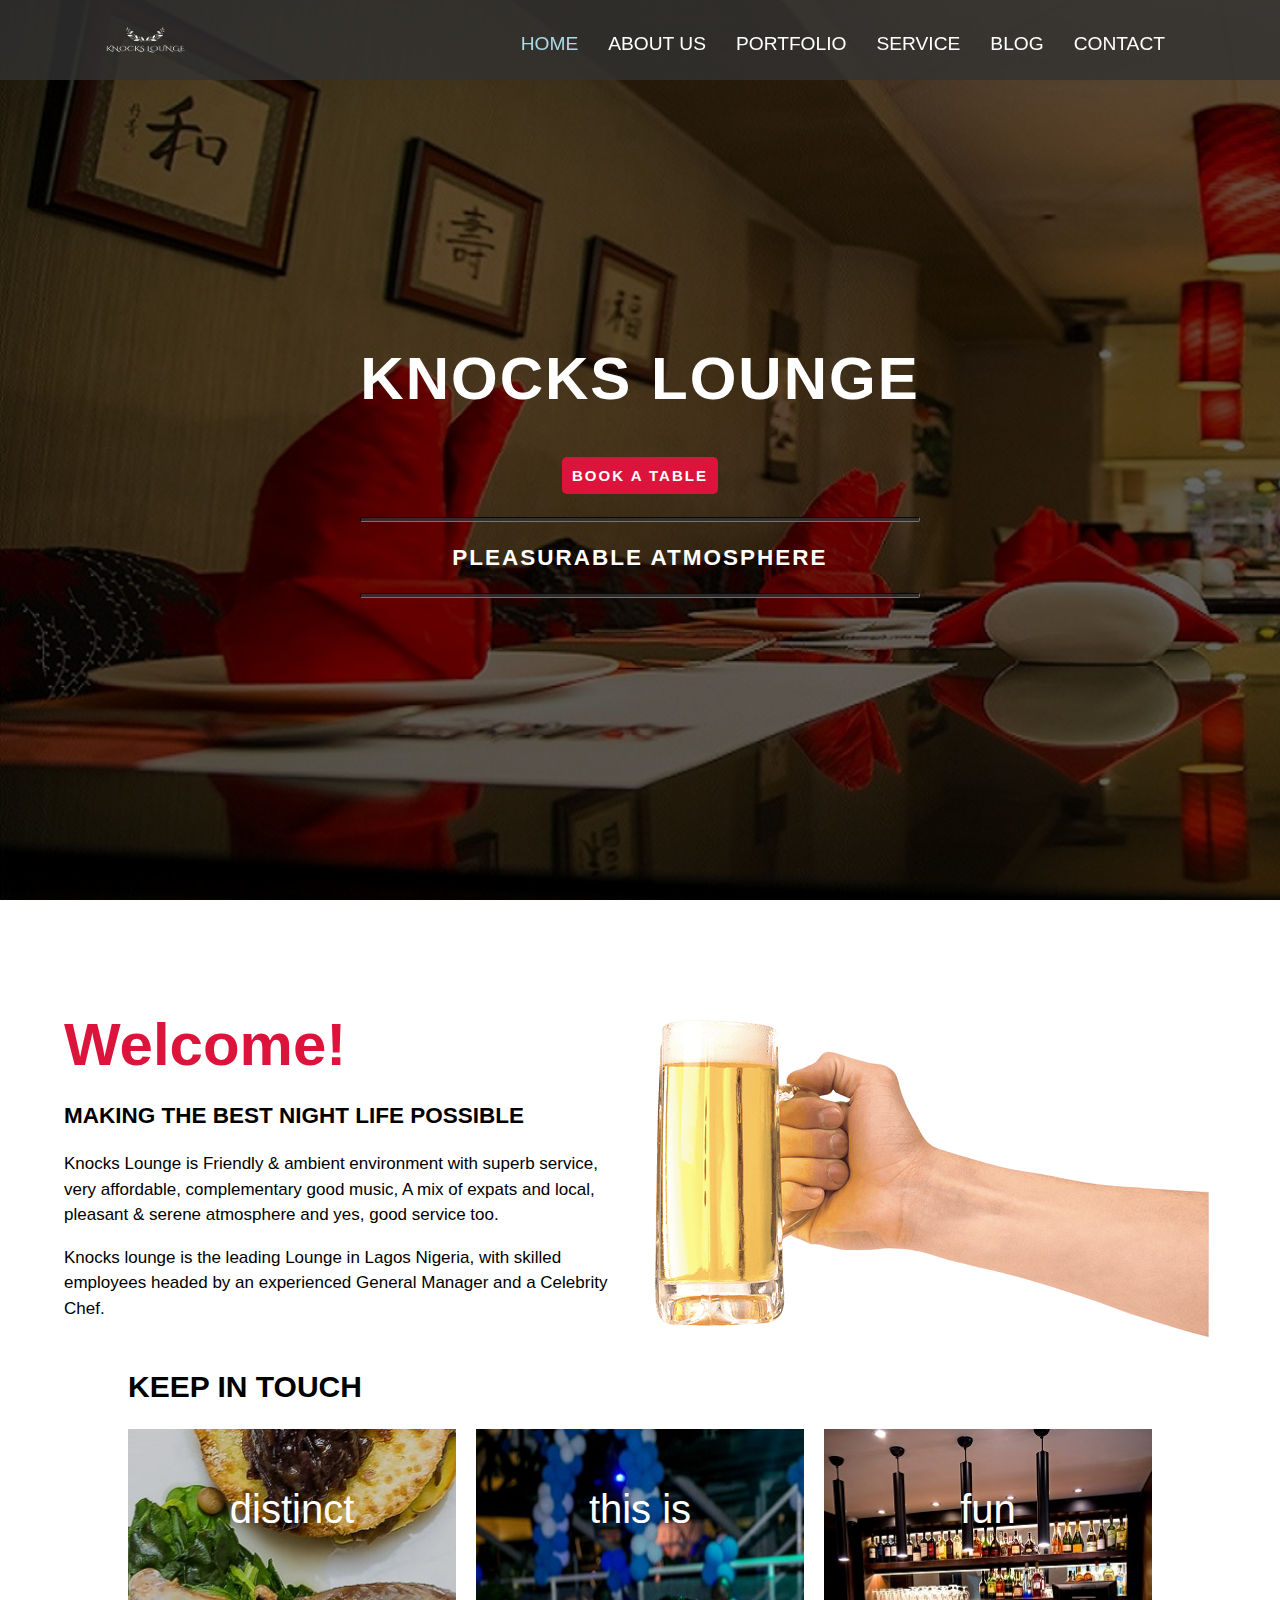
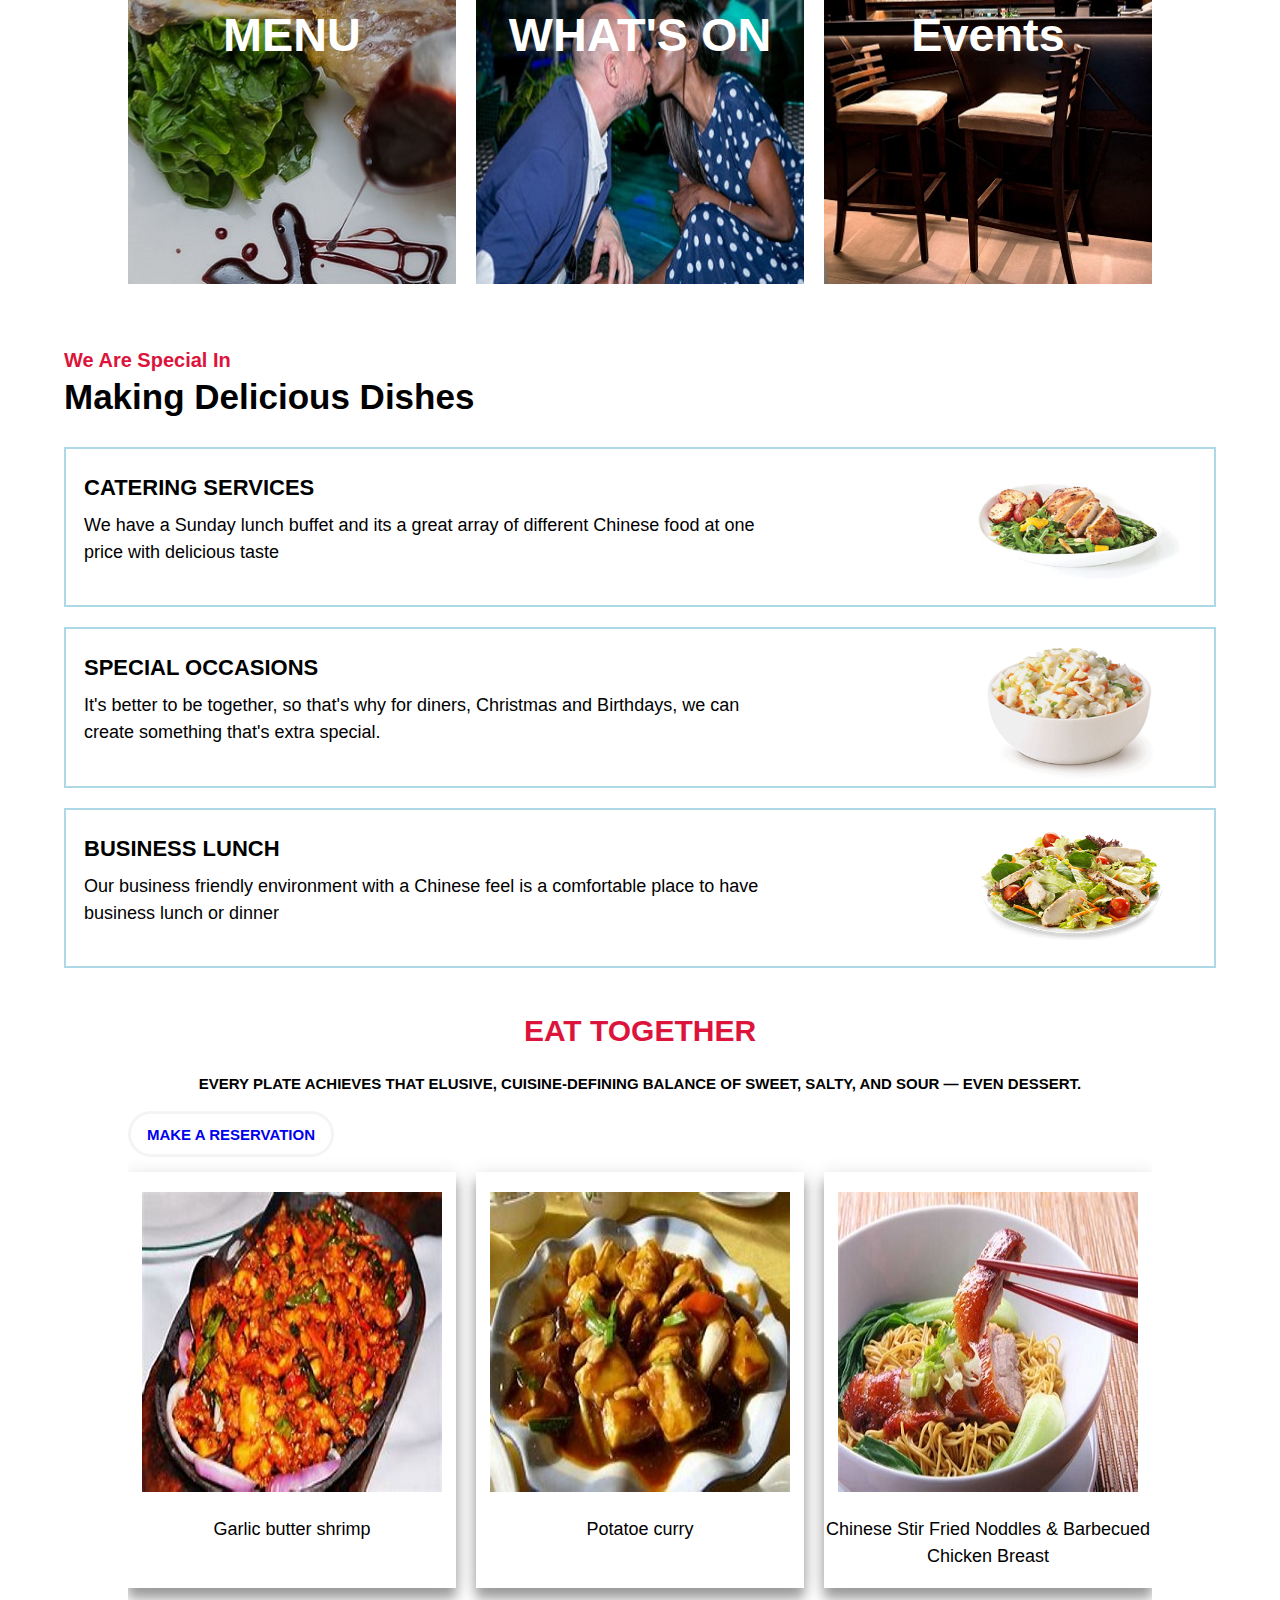
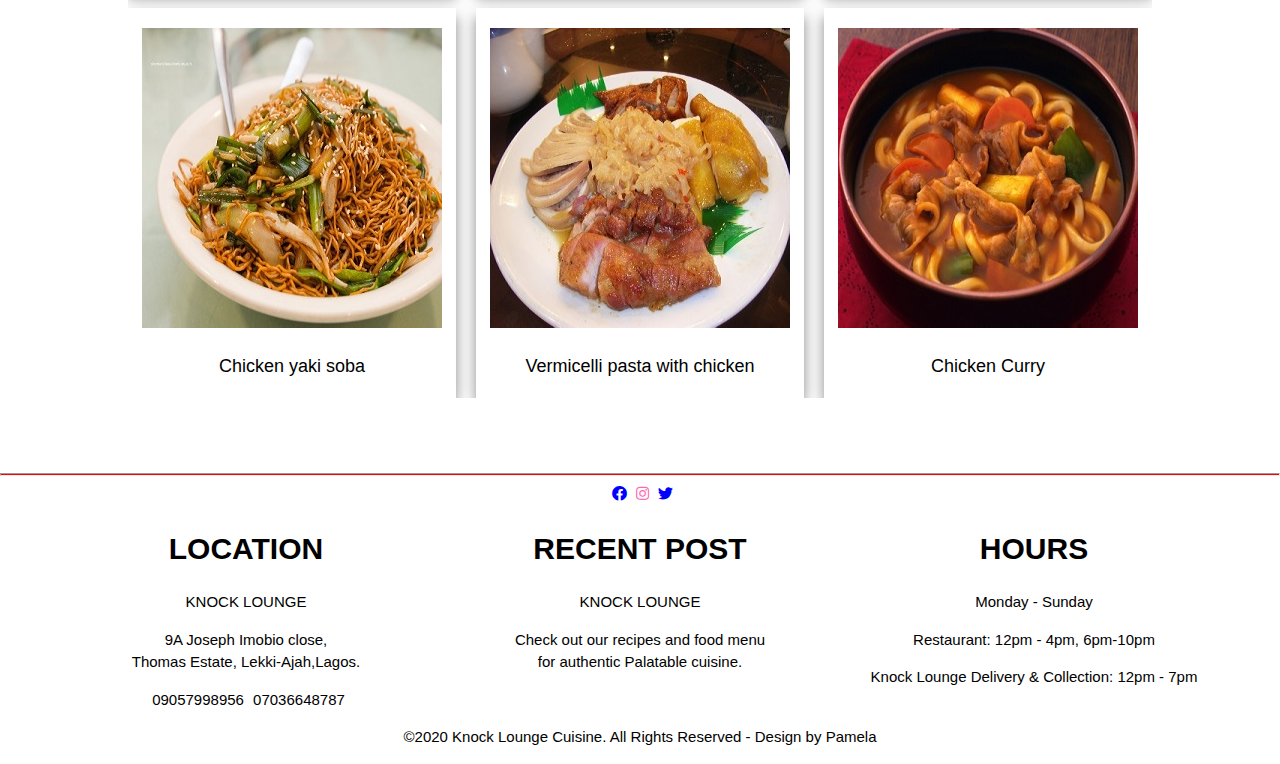
==== index.html @ 7f2e7a88 "just added a new website" ====
<!DOCTYPE html>
<html class="no-js">
    <head>
        <meta charset="utf-8">
        <meta http-equiv="X-UA-Compatible" content="IE=edge">
        <title>knock lounge</title>
        <meta name="description" content="">
        <meta name="viewport" content="width=device-width, initial-scale=1">
        <link href="https://fonts.googleapis.com/css2?family=Oswald:wght@500&display=swap" rel="stylesheet">
        <link rel="stylesheet" href="https://cdnjs.cloudflare.com/ajax/libs/animate.css/4.0.0/animate.min.css">
        <link rel="stylesheet" href="knock.css">
        <link rel="stylesheet" href="fontawesome/css/all.css">

        <link rel="stylesheet" href="main.css">
    </head>
    <body> 
        <!-- Header section -->
        <header>
            <a href="index.html" class="logo"><img src="image/john2.png" alt=""></a>
            <a class="toggle"><i class="fas fa-bars"></i></a>
            <ul class="nav-links">
                <li><a href="index.html" class="active">Home</a></li>
                <li><a href="about.html">About Us</a></li>
                <li><a href="portfolio.html">Portfolio</a></li>
                <li><a href="services.html">Service</a></li>
                <li><a href="blog.html">Blog</a></li>
                <li><a href="contact.html">Contact</a></li>
            </ul>
        </header>
 
        <!-- Hero section -->
        <section id="hero">
             <div class="outer">
                 <div class="details">
                     <h1>KNOCKS LOUNGE</h1>
                     <a href="contact.html#section" class="book_btn">BOOK A TABLE</a>
                     <div class="wrap">
                         <hr class="thread">
                         <h2>PLEASURABLE ATMOSPHERE</h2>
                         <hr class="thread">
                     </div>
                 </div>
             </div>
        </section>

           <!-- Welcome section -->

  <div class="container">
   <section class="welcome">
    <div class="welcome_content">
        <h1>Welcome!</h1>
        <h2>MAKING THE BEST NIGHT LIFE POSSIBLE</h2>
        <p>Knocks Lounge is Friendly & ambient environment with superb service, very affordable, complementary good music,  A mix of expats and local, pleasant & serene atmosphere and yes, good service too.</p>
        <p>Knocks lounge is the leading Lounge in Lagos Nigeria, with skilled employees headed by an experienced General Manager and a Celebrity Chef.</p>
    </div>

    <div class="animate__animated animate__bounce animate__slower animate__infinite welcome_image">
        <img src="image/welcome.png" alt="welcome-image">
    </div>
   </section>
  </div>

         <!-- in-touch section -->
        <section id="section3">
            <h1>KEEP IN TOUCH</h1>
            <div class="container3">
                <div id="img-fluid">
                    <p>distinct</p>
                    <h3>MENU</h3>
                    <p class="card-body">Combining culinary expressions with<br>excellent cuisine</p>
                </div>
                <div id="img-fluid2">
                    <p>this is</p>
                    <h3>WHAT'S ON</h3>
                    <p class="card-body">The very best of life bands, karoke<br> nights and special days</p>
                </div>
                <div id="img-fluid3">
                    <p>fun</p>
                    <h3>Events</h3>
                    <p class="card-body">The atmosphere of unwinding and<br> business networking with a water view</p>
                </div>
            </div>
        </section>


        <!-- Dishes section -->
        <section class="container dishes">
                <div class="title">
                    <h2>We Are Special In</h2>
                <h1>Making Delicious Dishes</h1>
                </div>
           <div class="wrapper">
            <div class="services">
                <div class="content">
                    <h3>CATERING SERVICES</h3>
                    <p>We have a Sunday lunch buffet and its a great array of different Chinese food at one price with delicious taste</p>
                </div>
                <div class="imgdish">
                    <img src="image/dish1.jpg">
                </div>
            </div>

            <div class="services">
                <div class="content">
                    <h3>SPECIAL OCCASIONS</h3>
                    <p>It's better to be together, so that's why for diners, Christmas and Birthdays, we can create something that's extra special.</p>
                </div>
                <div class="imgdish">
                    <img src="image/dish2.png">
                </div>
            </div>

            <div class="services">
                <div class="content">
                    <h3>BUSINESS LUNCH</h3>
                    <p>Our business friendly environment with a Chinese feel is a comfortable place to have business lunch or dinner </p>
                </div>
               <div class="imadish">
                <img src="image/dish3.png">
               </div>
            </div>
        </div>
        </article>
    </section>

<!-- Eat together section -->
    <div class="eat-together">
        <div class="eat-together-title">
            <h1>Eat Together</h1>
            <p>Every plate achieves that elusive, cuisine-defining balance of sweet, salty, and sour — even dessert.</p>
            <a href="contact.html#section">
            <p class="reserve">MAKE A RESERVATION</p>
            </a>
        </div>
        <div class="E-card">
            <div class="E-card-wrap">
                <img src="image/post1.jpg">
                <div class="E-card-content">
                    <p>Garlic butter shrimp</p>
                </div>
            </div>
            <div class="E-card-wrap">
                <img src="image/post2.jpg">
                <div class="E-card-content">
                    <p>Potatoe curry</p>
                </div>
            </div>
             <div class="E-card-wrap">
                 <img src="image/post3.jpg">
                 <div class="E-card-content">
                    <p>Chinese Stir Fried Noddles & Barbecued Chicken Breast</p>
                </div>
            </div> 
            <div class="E-card-wrap">
                <img src="image/post4.jpg">
                <div class="E-card-content">
                    <p>Chicken yaki soba</p>
                </div>
            </div>
            <div class="E-card-wrap">
                <img src="image/post5.jpg">
                <div class="E-card-content">
                    <p>Vermicelli pasta with chicken</p>
                </div>
            </div>
             <div class="E-card-wrap">
                 <img src="image/post6.jpg">
                 <div class="E-card-content">
                    <p>Chicken Curry</p>
                </div>
            </div>
        </div>
    </div>

    <hr class="footer">
    <footer>
        <div class="footer-container">
        <div id="font">
            <i class="fab fa-facebook" aria-hidden="true" style="color: blue"></i>
            <i class="fab fa-instagram" aria-hidden="true" style="color: hotpink"></i>
            <i class="fab fa-twitter" aria-hidden="true" style="color: blue"></i>
        </div>

        <div class="footer_grid">
            <div class="location">
                <h1>LOCATION</h1>
                <p>KNOCK LOUNGE</p>
                <P>9A Joseph Imobio close,<br>Thomas Estate, Lekki-Ajah,Lagos.</P>
                <div class="footer-tel">
                    <a href="tel:09057998956" style="color: black;">09057998956</a>
                    <a href="tel:07036648787" style="color: black;">07036648787</a>
                </div>
            </div>
            <div class="post">
                <h1>RECENT POST</h1>
                <p>KNOCK LOUNGE</p>
                <P>Check out our recipes and food menu<br>for authentic Palatable cuisine.</P>
            </div>
            <div class="hours">
                <h1>HOURS</h1>
                <p>Monday - Sunday</p>
                <P>Restaurant: 12pm - 4pm, 6pm-10pm</P>
                <p>Knock Lounge Delivery & Collection:  12pm - 7pm</p>
            </div>
        </div>

        <div class="copyright">
			<p>&copy<span>2020</span> Knock Lounge Cuisine. All Rights Reserved - Design by Pamela</p>
        </div>
    </div>
    </footer>
    
       <!-- js file -->
       <script src="jquery/jquery.js"></script>
       <script src="java.js"></script>
       <script>
           $(document).ready(function () {
       $('.toggle').click(function (){
           $('ul').toggleClass('active');
       })
        })
       </script>
</body>
</html>
---- knock.css ----
body{
    margin: 0;
    padding: 0;
    font-family: 'Roboto', sans-serif;
    font-size: 15px;
    line-height: 1.5;
}

/* in-touch section */
#section3{
    width: 80%;
    margin-top: 70px;
    margin: auto;
    overflow: hidden;
}
#section3 .container3{
    display: grid;
    grid-template-columns: repeat(auto-fit, minmax(300px, 1fr));
    justify-content: center;
    position: relative;
    grid-gap: 20px;
}
#section3 .container3 h1{
    font-size: 30px;
}
#img-fluid{
    background-image: url(image/restaurant-3.jpg);
    background-position: center;
    background-size: cover;
    height: 455px;
    color: #fff;
    text-align: center;
    font-size: 40px;
    line-height: 80px;
}

.card-body{
    font-size: 20px;
    line-height: 20px;
    text-align: center;
    opacity: 0;
}
.card-body:hover{
    opacity: 1;
} 
#img-fluid2{
    background-image: url(image/couple.jpg);
    background-position: center;
    background-size: cover;
    height: 455px;
    color: #fff;
    text-align: center;
    font-size: 40px;
    line-height: 80px;
}
#img-fluid3{
    background-image: url(image/contact.jpg);
    background-position: center;
    background-size: cover;
    height: 455px;
    color: #fff;
    text-align: center;
    font-size: 40px;
    line-height: 80px;
}

/* Eat-together section */
.eat-together{
  width: 80%;
  margin: auto;
  overflow: hidden;
  text-align: center;
}

.eat-together-title {
    text-align: center;
    text-transform: uppercase;
}

.eat-together-title h1{
    color: crimson;
}

.eat-together-title p{
    font-weight: bold;
}

.eat-together a{
    text-decoration: none;
}

.reserve{
    width: 200px;
    height: 30px;
    border: 3px solid #f4f4f4;
    border-radius: 30px;
    padding-top: 10px;
}
.reserve:hover{
    background-color: lightblue;
}

.E-card{
    display: grid;
    grid-template-columns: repeat(auto-fit, minmax(300px, 1fr));
    grid-gap: 20px;
}

.E-card-wrap{
    background-color: #fff;
    padding-top: 20px;
    box-shadow: 0 10px 10px 0 rgba(0,0,0,0.3), 0 6px 20px 0 rgba(0,0,0,0.19); 
}
.E-card-wrap p{
    font-size: 18px;
}
---- main.css ----
body {
    font-family: 'Roboto', sans-serif;
    margin: 0;
    padding: 0;
    line-height: 1.5;
}


/* General container */
.container {
    width: 90%;
    margin: auto;
    overflow: hidden;
}

/* General Banner */
#banner {
    height: 80vh;
    width: 100%;
    background: url(./image/about.jpg);
    background-size: cover;
}

.b_outer {
    display: flex;
    height: 80vh;
    justify-content: center;
}

.b_details {
    text-align: center;
    color: white;
    letter-spacing: 2px;
}

.b_details h1 {
    font-size: 4em;
    margin-top: 5em;
   
}


/* Header section */
header {
    position: fixed;
    padding: 0 100px;
    width: 100%;
    height: 80px;
    box-sizing: border-box;
    background: rgba(50, 50, 50, 0.8);
    transition: .5s;
    z-index: 99999;
}

header img {
    height: 70px;
    width: 90px;
    margin-top: 5px;
}

ul {
    position: relative;
    margin: 0;
    padding: 0;
    display: flex;
    float: right;
    transition: .5s;
}

ul li {
    list-style-type: none;
}

ul li a {
    position: relative;
    display: block;
    padding: 10px 15px;
    margin: 20px 0;
    text-transform: uppercase;
    text-decoration: none;
    font-size: 1.2rem;
    transition: .5s;
    color: #fff;
}

ul li a:hover {
    color: crimson;
}

ul li a.active {
    color: lightblue;
}

.toggle {
    display: none;
    position: absolute;
    right: 10px;
    top: 13px;
    color: #fff;
    background: #000;
    padding: 0px 9px;
    cursor: pointer;
    font-weight: bold;
    font-size: 2.5rem;
    border-radius: 5px;
}


/* Hero section */
#hero {
    height: 100vh;
    width: 100%;
    background: url(./image/background_knock.jpg);
    background-size: cover;
}

.outer {
    background: rgba(0, 0, 0, 0.6);
    display: flex;
    height: 100vh;
    justify-content: center;
    align-items: center;
}

.details {
    text-align: center;
    color: white;
    letter-spacing: 2px;
}

.details h1 {
    font-size: 4em;
}

.details a {
    text-decoration: none;
    border-radius: 5px;
    padding: 10px 10px;
    background: crimson;
    color: white;
    font-weight: bold;
}

.details a:hover {
    border: 2px solid crimson;
    background: white;
    color: crimson;
    font-weight: bold;
    transition: 0.3s;
}

.details .wrap {
   margin-top: 2em;
}

.details .wrap .thread {
    height: 3px;
    background-color: rgba(50, 50, 50, 0.8);
    border-color: rgba(50, 50, 50, 0.8);
    border-radius: 2px;
    animation: thread2 5s infinite;
}

@keyframes thread2{
    0% { width: 100%;}
    50% { width: 100%;}
    80% { width: 0px;}
    100%{ width:100%;}
}

/* Welcome section */
.welcome {
    display: grid;
    grid-gap: 30px;
    grid-template-columns: repeat(auto-fit, minmax(250px, 1fr));
    margin-top: 4em;
}

.welcome_content {
    text-align: left;
}

.welcome_content h1 {
    font-size: 60px;
    margin-bottom: -10px;
    color: crimson;
}

.welcome_content p {
    font-size: 17px;
}

.welcome_image {
    margin-top: 4em;
}



/* Dishes section */
.dishes {
    margin-top: 3em;
}

.title h2{
    font-size: 20px;
    color: crimson;
    margin-bottom: -1.4em;
}

.title h1{
    font-size: 35px;
}

.services{
    border: 2px solid lightblue;
    display: flex;
    justify-content: space-between;
    margin: 20px 0;
    padding: 0 18px;
}

.services img{
    width: 250px;
    height: 150px;
      
}
.services h3{
    font-size: 22px;
    
    margin-bottom: -10px;
}
.services p {
    font-size: 18px;
    padding-right: 10em;
}

/* footer section */
.footer{
    margin-top: 5em;
    height: 1px;
    background-color: red;
}
footer{
    width: 90%;
    margin: auto;
    overflow: hidden;
    text-align: center;
}

#font i{
    padding-left: 5px;
}
.footer-tel a{
    padding-left: 5px;
    text-decoration: none;
}
.footer_grid{
    display: grid;
    grid-template-columns: repeat(auto-fit, minmax(300px, 1fr));
    grid-column-gap: 30px;
}
.copyright{
    text-align: center;
}

/* newsletter */
#newsletter{
    width: 80%;
    margin: auto;
    overflow: hidden;
 }
 .contain{
     text-align: center; 
      
 }
#newsletter form {
     display: block !important;
     width: 100%;
     margin: auto;
 }
 #newsletter label{
     display: block;
     font-size: 18px;
     font-weight: bold;
 }
 #newsletter input[type="email"]{
     border: 2px solid #000;
     opacity: 0.5;
     box-shadow: 0px 3px 10px rgba(0,0,0,0.3);
     outline: none;
     padding: 10px 100px 10px 100px;
   
 }
 

/* RESPONSIVENESS */
/* Mobile view */
@media(max-width: 768px) {
    /* header section */
    header img {
        padding-left: 15px;
    }

    .toggle {
        display: block;
        margin-right: 15px;
    }

    /* Hero section */
    .details h1 {
        font-size: 2.3em; 
    }

    /* banner */
    #banner {
        height: 70vh;
        width: 100%;
        background: url(./image/banner.jpg);
        background-size: cover;
    }
    
    .b_outer {
        background: rgba(0, 0, 0, 0.6);
        display: flex;
        height: 70vh;
        justify-content: center;
        align-items: center;
    }
    
    .b_details {
        text-align: center;
        color: white;
        letter-spacing: 2px;
    }
    
    .b_details h1 {
        font-size: 2.5em;
        margin: 0 !important;
    }
    
    /* Dishes section */
    .services{
        display: block;
    }
    .services p {
        font-size: 18px;
        padding-right: 0;
    }
   .title {
       text-align: center;
   }
   .title h1 {
       font-size: 1.8rem;
   }
}


/* Tablet view */
@media(max-width: 992px) {
    /* header section */
    .toggle {
        display: block;
        margin-right: 20px;
    }
    
    header img {
        padding-left: 20px;
    }
    
        header {
            padding: 0 0;
        }
    
        header ul {
            width: 100%;
            top: -4px;
            display: none;
        }
        header ul.active {
            display: block;
        }
    
        header ul li a {
            margin: 0;
            display: block;
            text-align: center;
            color: #fff;
            background: rgba(50, 50, 50, 1);
        }

        /* welcome section */
        .welcome {
            display: block;
        }
}
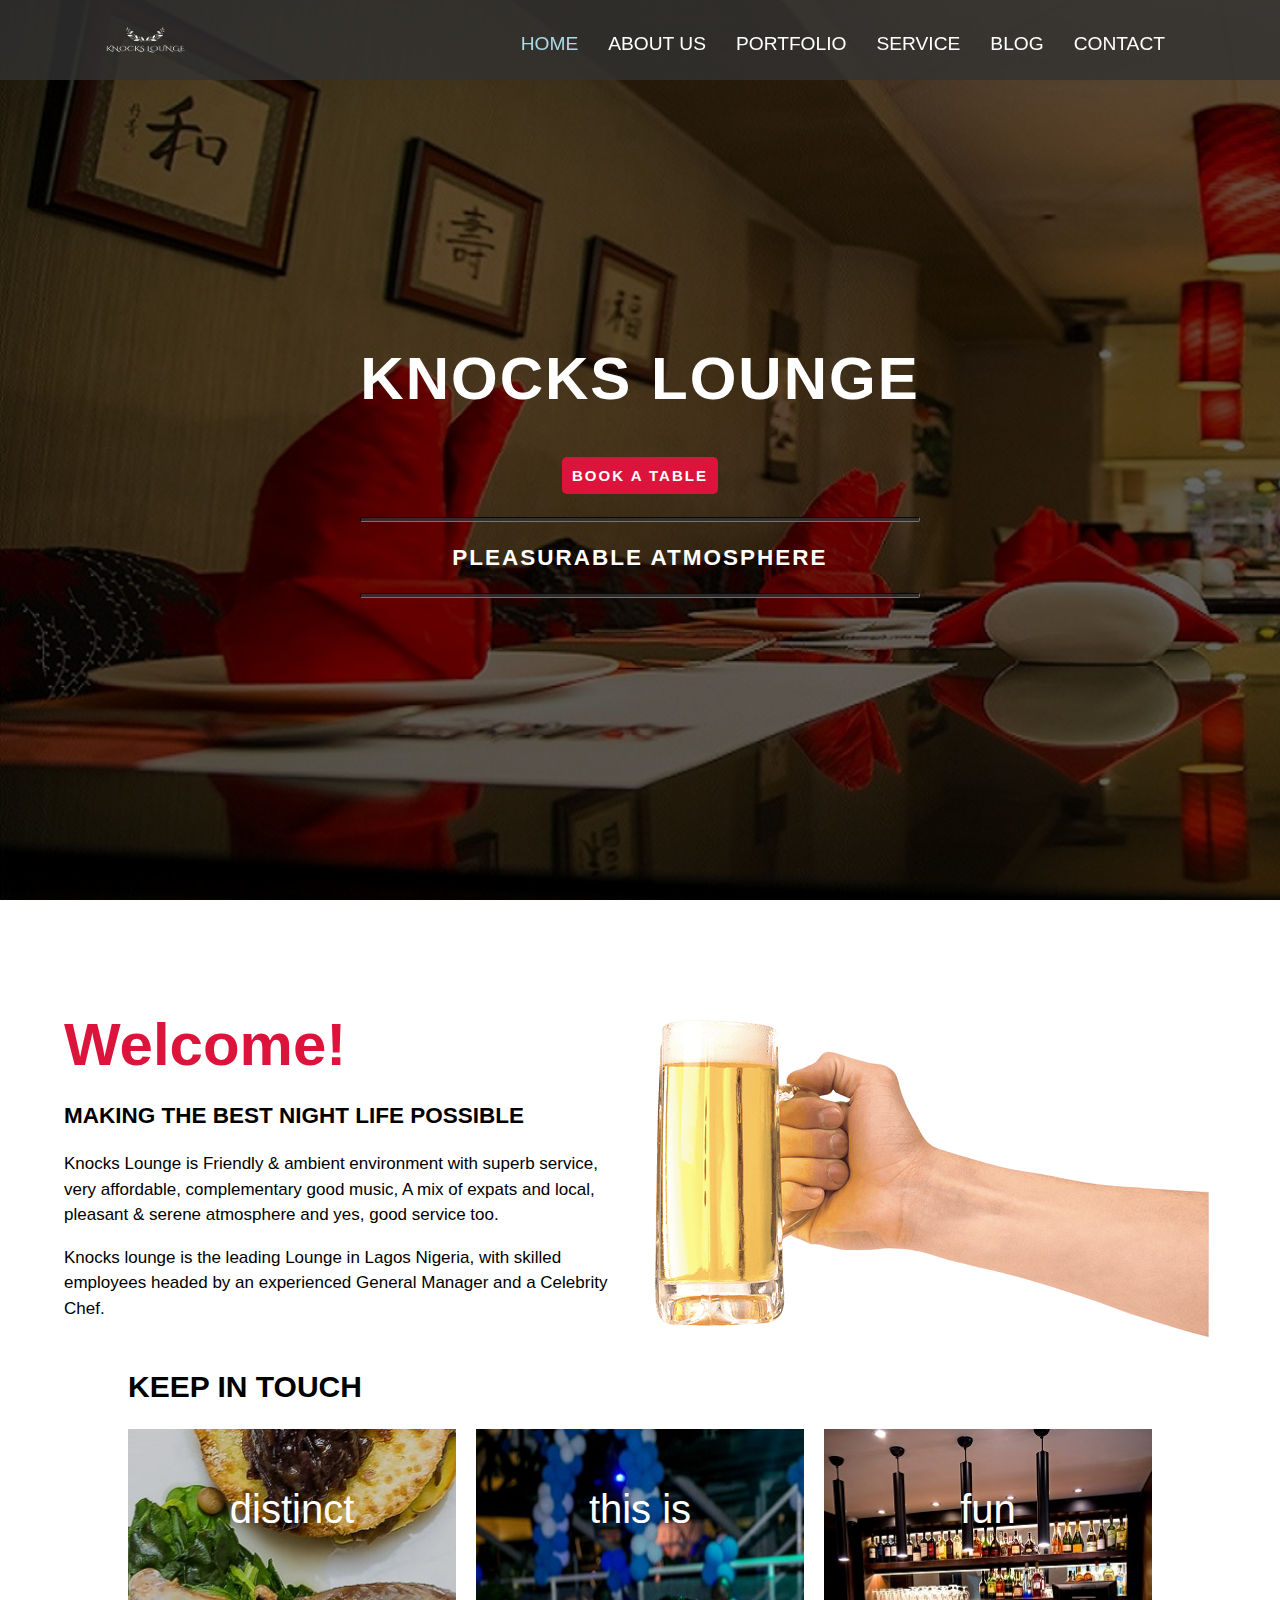
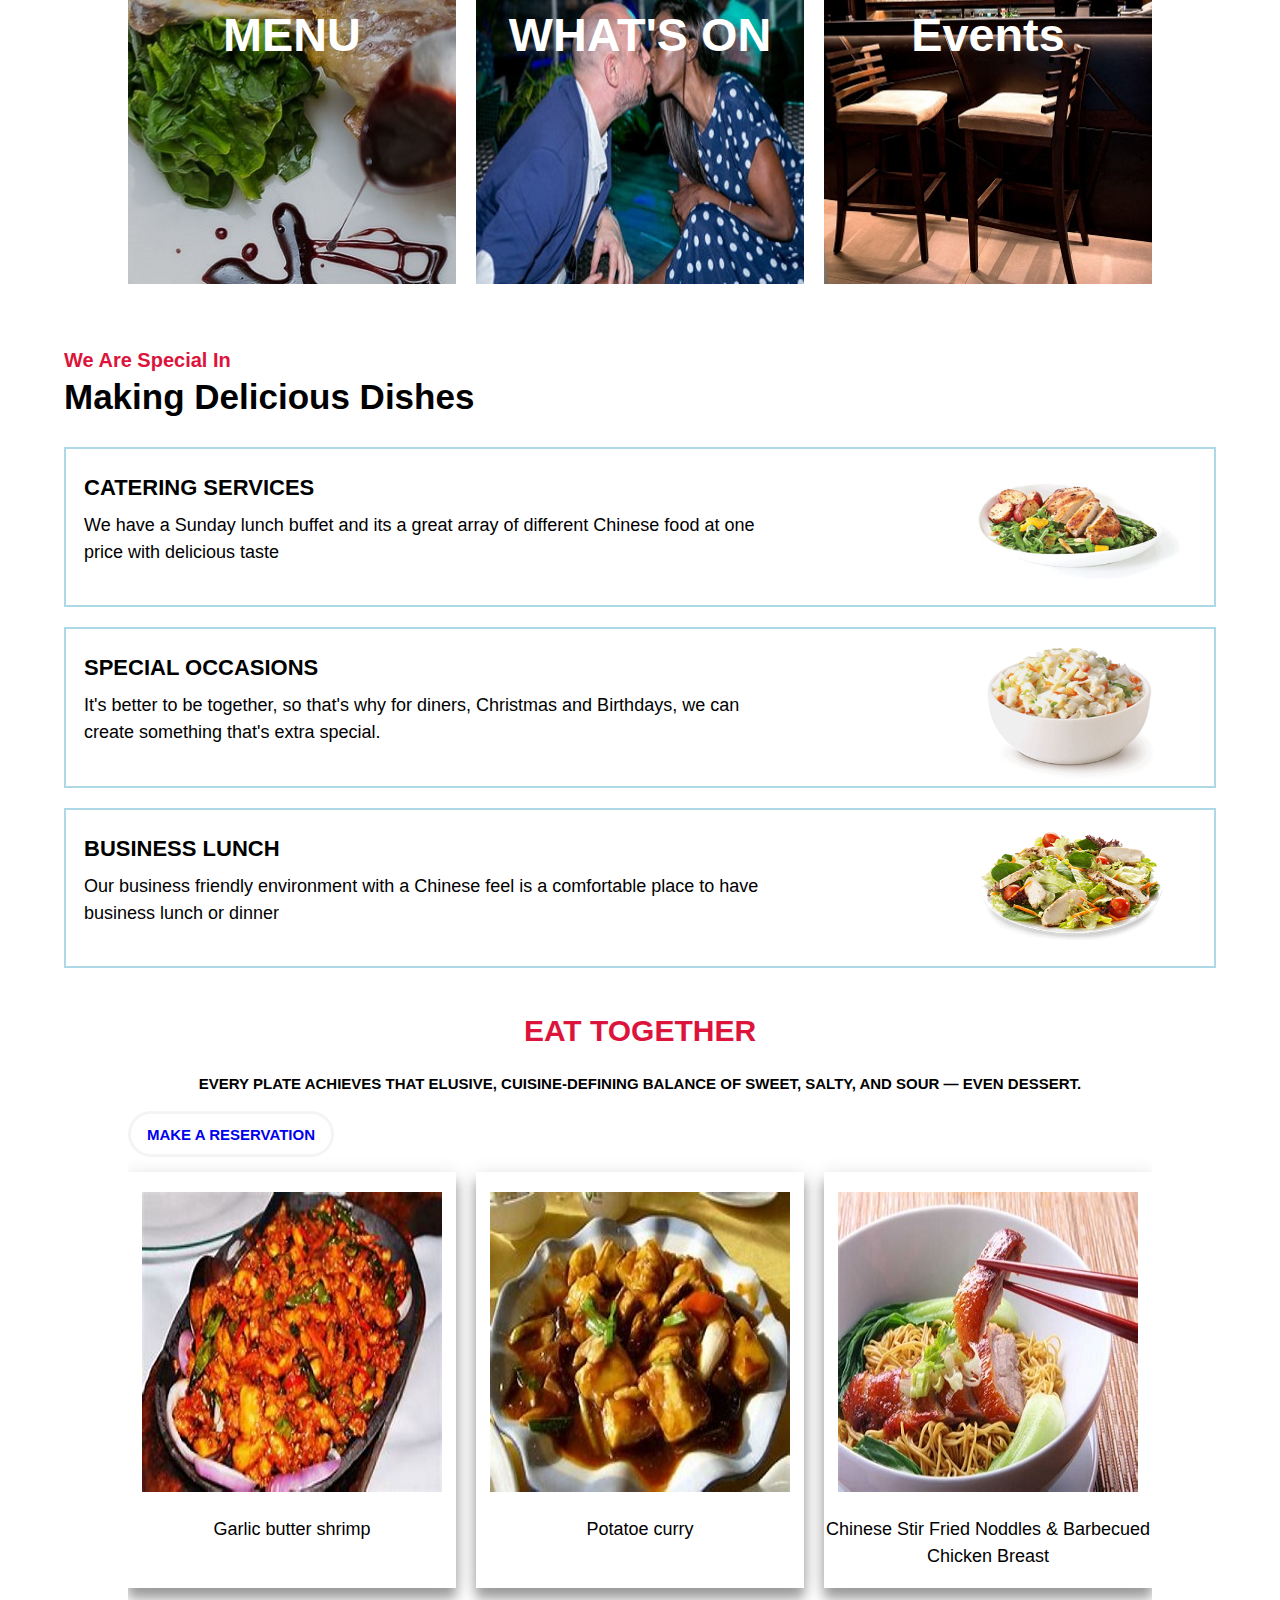
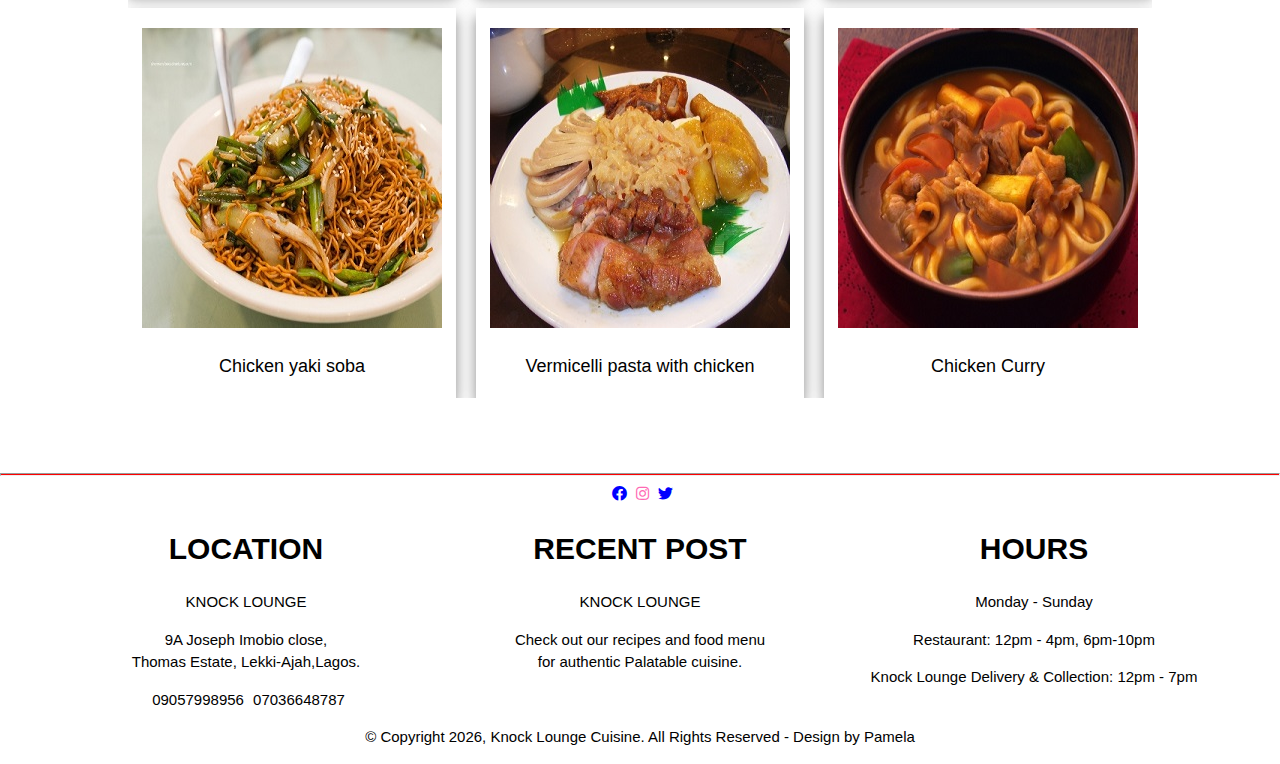
==== commit 4f90e029: "updated" ====
--- a/index.html
+++ b/index.html
@@ -205,14 +205,13 @@
         </div>
 
         <div class="copyright">
-			<p>&copy<span>2020</span> Knock Lounge Cuisine. All Rights Reserved - Design by Pamela</p>
+			<p>&copy; Copyright <script>document.write(new Date().getFullYear())</script>, Knock Lounge Cuisine. All Rights Reserved - Design by Pamela</p>
         </div>
     </div>
     </footer>
     
        <!-- js file -->
        <script src="jquery/jquery.js"></script>
-       <script src="java.js"></script>
        <script>
            $(document).ready(function () {
        $('.toggle').click(function (){
